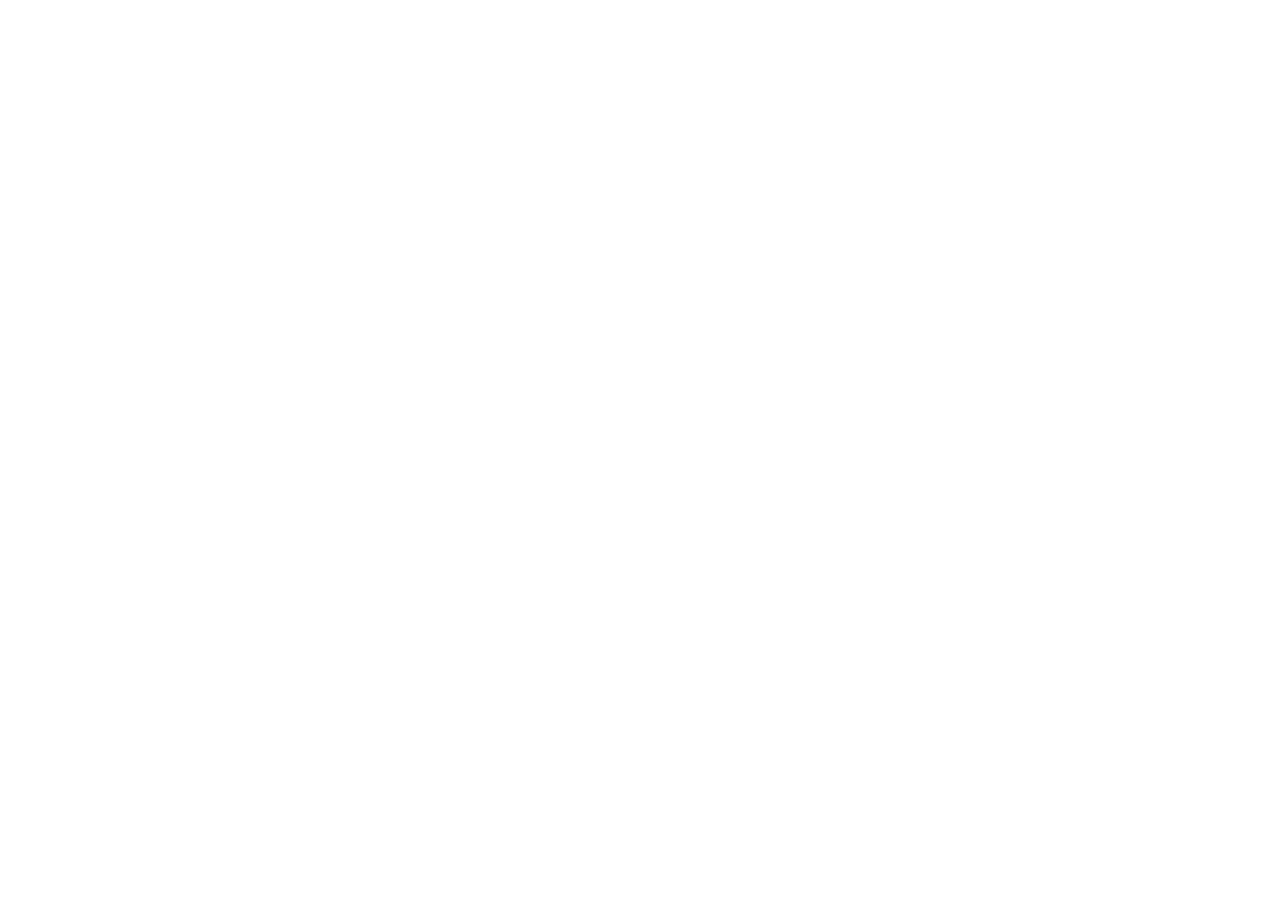
==== index.html @ 677d252b "first" ====
<!DOCTYPE html>
<html lang="da">

<head>
    <meta charset="utf-8">
    <meta name="viewport" content="width=device-width, initial-scale=1.0">
    <title></title>
    <link rel="stylesheet" href="style.css">
</head>

<body>
    <script src=""></script>
</body>

</html>
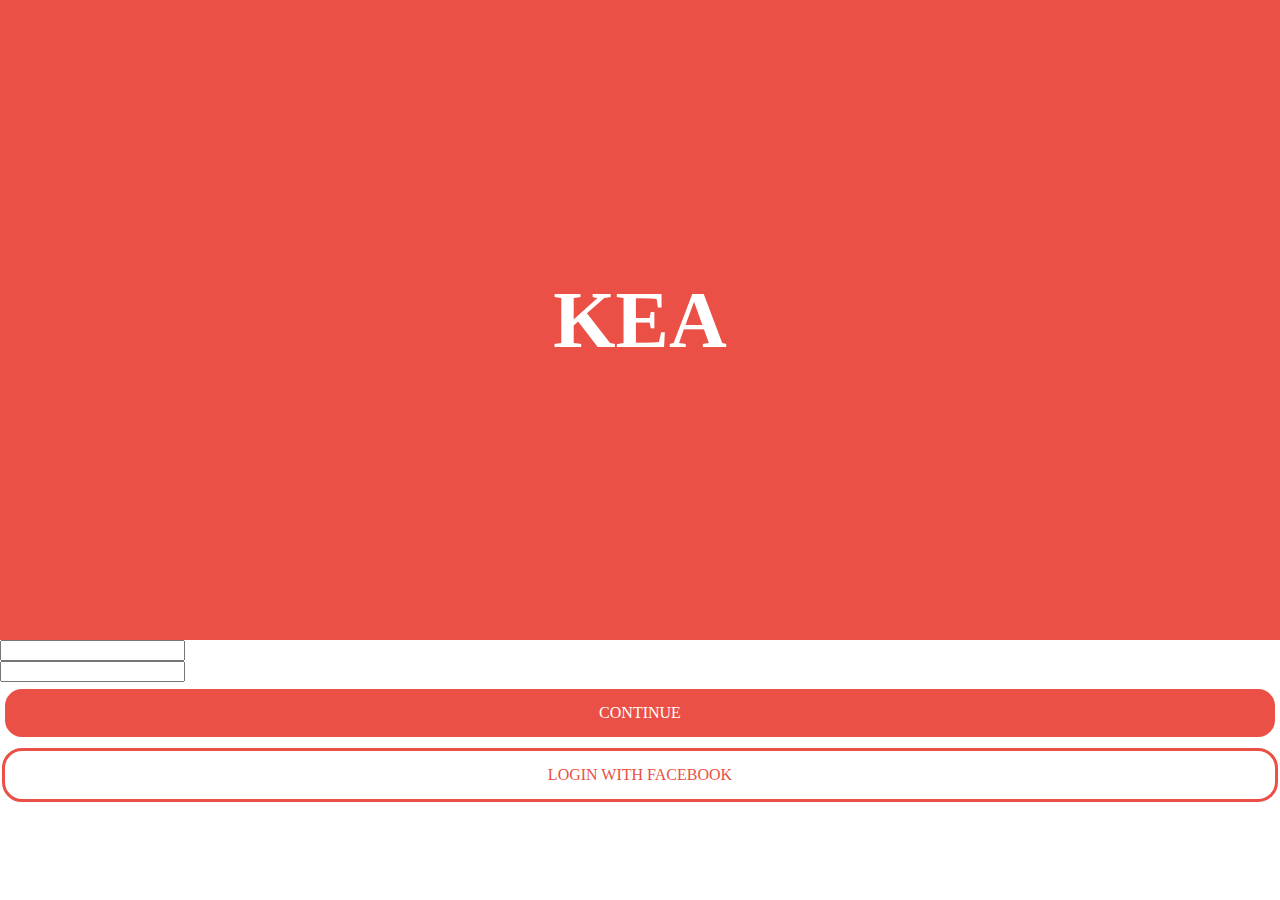
==== commit cfe79ef1: "forside" ====
--- a/index.html
+++ b/index.html
@@ -4,12 +4,35 @@
 <head>
     <meta charset="utf-8">
     <meta name="viewport" content="width=device-width, initial-scale=1.0">
-    <title></title>
+    <title>WEB PROTOTYPE (LOGIN)</title>
     <link rel="stylesheet" href="style.css">
 </head>
 
 <body>
-    <script src=""></script>
-</body>
 
-</html>
+    <section id="login">
+        <div class="top">
+            <h2>KEA</h2>
+        </div>
+
+        <div class="bottom">
+            <form>
+                <input type="text" name=""><br>
+                <input type="text" name="">
+            </form>
+
+            <a href="#" class="knap1 knap">CONTINUE</a>
+            <a href="#" class="knap2 knap">LOGIN WITH FACEBOOK</a>
+
+        </div>
+    </section>
+
+
+
+
+
+
+
+
+    <script src="js.script"></script>
+</body></html>
--- a/style.css
+++ b/style.css
@@ -0,0 +1,62 @@
+html {
+    font-size: 100%;
+}
+
+body {
+    margin: 0;
+    padding: 0;
+}
+
+.top h2 {
+    margin: 0;
+    font-size: 5rem;
+
+
+}
+
+.top {
+    background-color: #EA5045;
+    color: white;
+    width: 100vw;
+    height: 50vw;
+    justify-content: center;
+    display: flex;
+    align-items: center;
+}
+
+
+.bottom {
+    display: flex;
+    flex-wrap: wrap;
+    flex-direction: column;
+}
+
+.knap1 {
+    background-color: #EA5045;
+    border: solid;
+    color: white;
+    border-radius: 20px;
+    padding: 15px 32px;
+    text-align: center;
+    text-decoration: none;
+    display: inline-block;
+    font-size: 16px;
+    margin: 4px 2px;
+    cursor: pointer;
+
+}
+
+.knap2 {
+    background-color: #FFFFFF;
+    border: solid;
+    border-color: #EA5045;
+    border-radius: 20px;
+    color: #EA5045;
+    padding: 15px 32px;
+    text-align: center;
+    text-decoration: none;
+    display: inline-block;
+    font-size: 16px;
+    margin: 4px 2px;
+    cursor: pointer;
+}
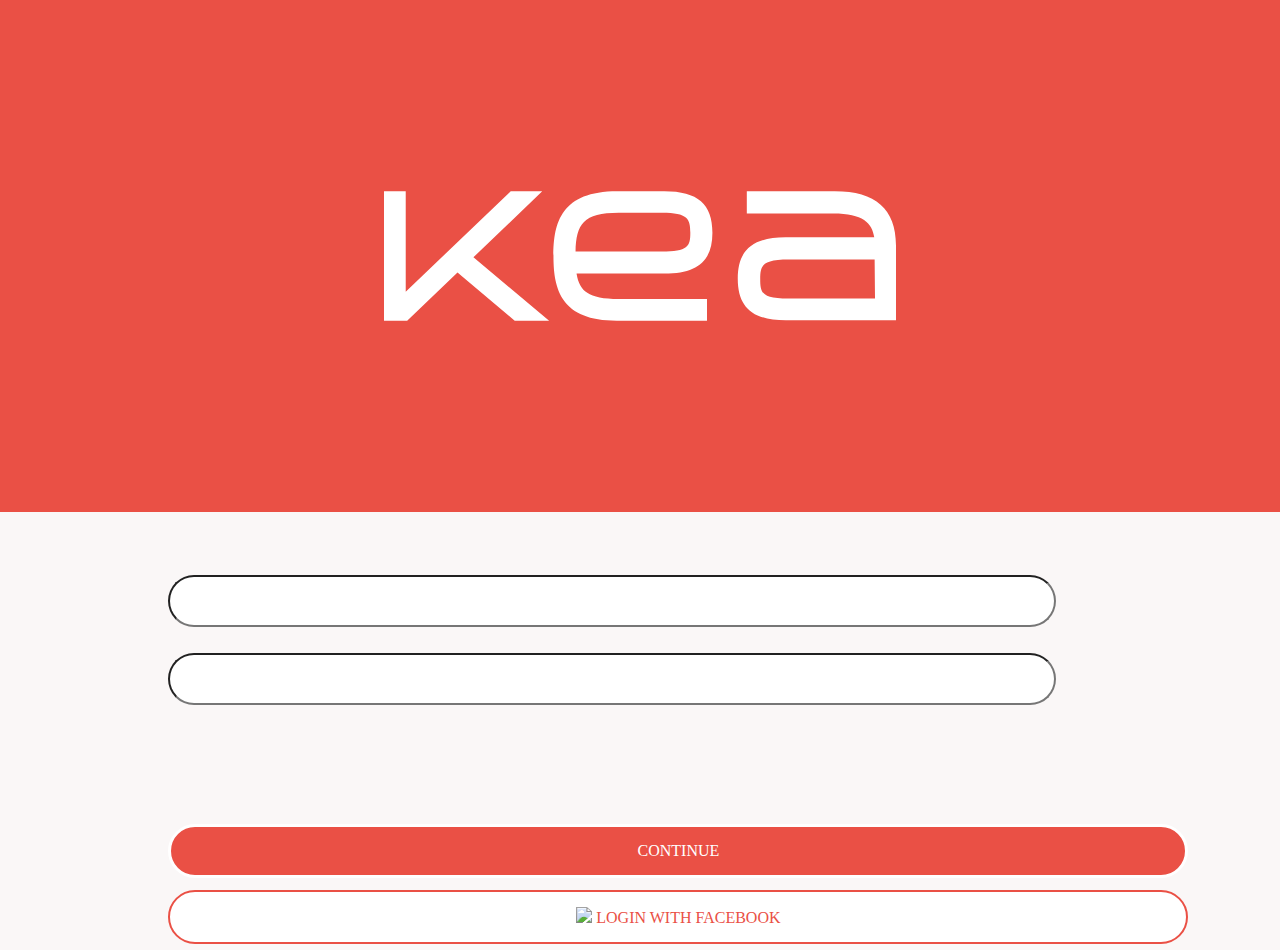
==== commit 986a8d0f: "forside (næsten done)" ====
--- a/index.html
+++ b/index.html
@@ -12,17 +12,21 @@
 
     <section id="login">
         <div class="top">
-            <h2>KEA</h2>
+            <img src="images/login/kea%20logo.svg" alt="logo">
         </div>
 
         <div class="bottom">
-            <form>
-                <input type="text" name=""><br>
-                <input type="text" name="">
-            </form>
+            <div class="bottom1">
+                <form>
+                    <input type="text" name=""><br>
+                    <input type="text" name="">
+                </form>
+            </div>
 
-            <a href="#" class="knap1 knap">CONTINUE</a>
-            <a href="#" class="knap2 knap">LOGIN WITH FACEBOOK</a>
+            <div class="bottom2">
+                <a href="#" class="knap1 knap">CONTINUE</a>
+                <a href="#" class="knap2 knap"> <img src="images/facebook.svg"> LOGIN WITH FACEBOOK</a>
+            </div>
 
         </div>
     </section>
--- a/style.css
+++ b/style.css
@@ -5,6 +5,18 @@
 body {
     margin: 0;
     padding: 0;
+    background-color: #FAF7F7;
+
+}
+
+/** LOGIN SIDE **/
+
+
+
+
+.top img {
+    width: 40vw;
+    height: 35vw;
 }
 
 .top h2 {
@@ -18,45 +30,91 @@
     background-color: #EA5045;
     color: white;
     width: 100vw;
-    height: 50vw;
+    height: 40vw;
     justify-content: center;
     display: flex;
     align-items: center;
 }
 
 
-.bottom {
+/** INPUT FELTER **/
+
+
+.bottom1 {
+    margin-top: 50px;
+    width: 80%;
+    padding-left: 13vw;
+}
+
+input {
+
+
+    color: #EA5045;
+    border-radius: 50px;
+    padding: 15px 32px;
+    text-align: center;
+    font-size: 16px;
+    margin: 13px 2px;
+    width: 80%;
+
+
+}
+
+/**
+
+/** LOGIN KNAPPER **/
+
+.bottom2 {
+    margin-top: 100px;
     display: flex;
     flex-wrap: wrap;
     flex-direction: column;
+    width: 80%;
+    padding-left: 13vw;
+
 }
 
 .knap1 {
     background-color: #EA5045;
     border: solid;
     color: white;
-    border-radius: 20px;
+    border-radius: 50px;
     padding: 15px 32px;
     text-align: center;
     text-decoration: none;
-    display: inline-block;
     font-size: 16px;
-    margin: 4px 2px;
-    cursor: pointer;
+    margin: 6px 2px;
 
 }
 
 .knap2 {
     background-color: #FFFFFF;
-    border: solid;
+    border: solid 2px;
     border-color: #EA5045;
-    border-radius: 20px;
+
+    border-radius: 50px;
     color: #EA5045;
     padding: 15px 32px;
     text-align: center;
     text-decoration: none;
-    display: inline-block;
     font-size: 16px;
-    margin: 4px 2px;
-    cursor: pointer;
+    margin: 6px 2px;
+
 }
+
+
+
+/** FORSIDE **/
+
+nav {
+    background-color: #EA5045;
+    width: 100%;
+    height: 8vw;
+}
+
+nav img {
+    width: 10vw;
+    height: 5vw;
+    padding-top: 1vw;
+    padding-left: 1vw;
+}
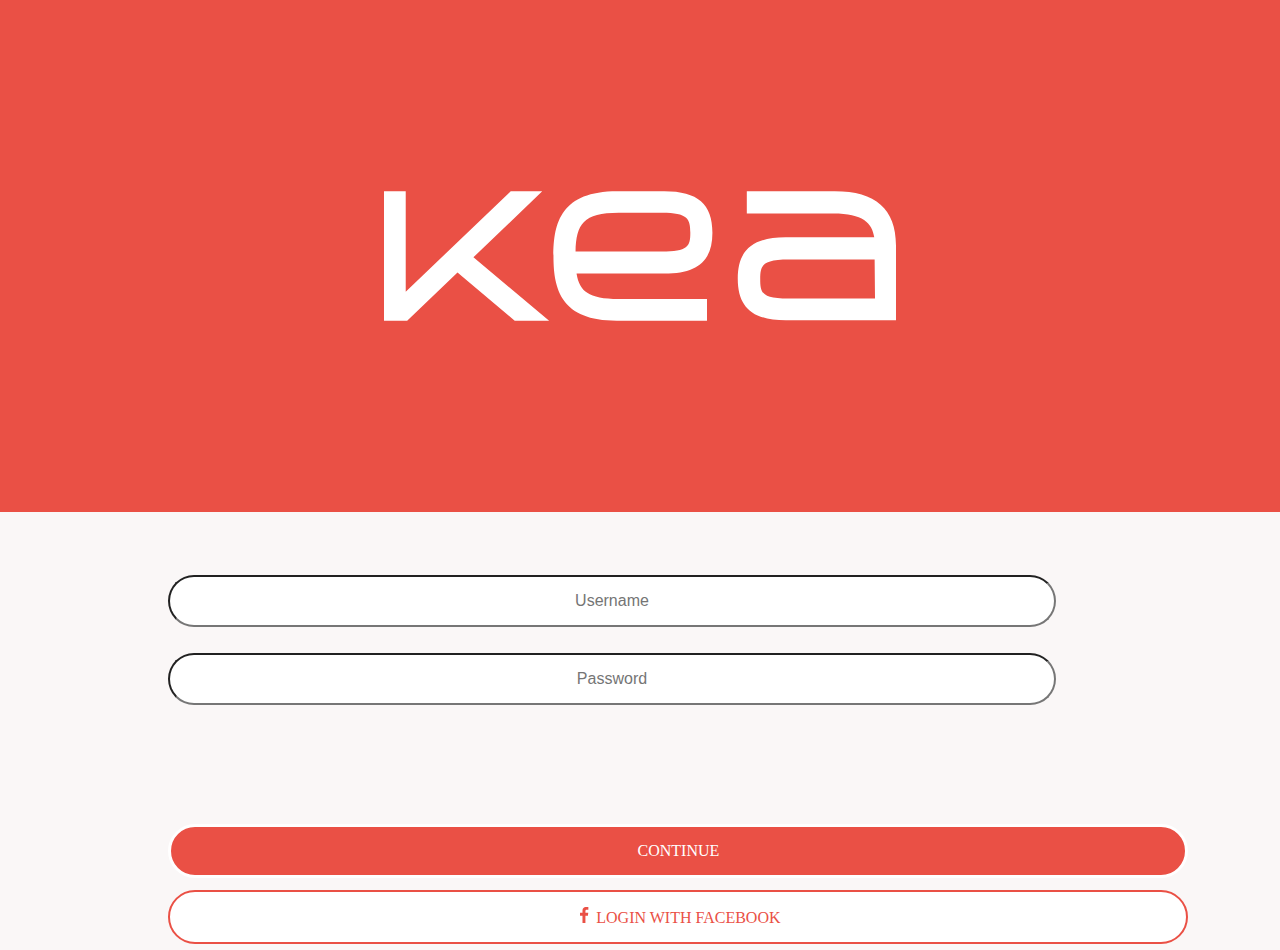
==== commit bbc869b6: "første col" ====
--- a/index.html
+++ b/index.html
@@ -17,15 +17,16 @@
 
         <div class="bottom">
             <div class="bottom1">
-                <form>
-                    <input type="text" name=""><br>
-                    <input type="text" name="">
+                <form id="logininform" class="loginform">
+
+                    <input type="text" placeholder="Username"><br>
+                    <input type="password" placeholder="Password">
                 </form>
             </div>
 
             <div class="bottom2">
-                <a href="#" class="knap1 knap">CONTINUE</a>
-                <a href="#" class="knap2 knap"> <img src="images/facebook.svg"> LOGIN WITH FACEBOOK</a>
+                <a href="forside.html" class="knap1 knap">CONTINUE</a>
+                <a href="forside.html" class="knap2 knap"> <img src="images/login/facebook.svg"> LOGIN WITH FACEBOOK</a>
             </div>
 
         </div>
--- a/style.css
+++ b/style.css
@@ -106,6 +106,8 @@
 
 /** FORSIDE **/
 
+/** NAV **/
+
 nav {
     background-color: #EA5045;
     width: 100%;
@@ -118,3 +120,40 @@
     padding-top: 1vw;
     padding-left: 1vw;
 }
+
+/** BOKSE **/
+
+/** FØRSTE COL **/
+
+.col1 h2 {
+    color: #EA5045;
+    font-size: 1rem;
+}
+
+.col1 img {
+    height: 12vw;
+
+}
+
+
+.col1 {
+    display: flex;
+    justify-content: space-around;
+    margin: 10px;
+
+}
+
+
+
+.col1 .boks {
+    height: 30vw;
+    width: 30vw;
+    background-color: #FFFFFF;
+    display: flex;
+    align-items: center;
+    justify-content: center;
+    flex-direction: column;
+}
+
+
+/** ANDEN COL **/
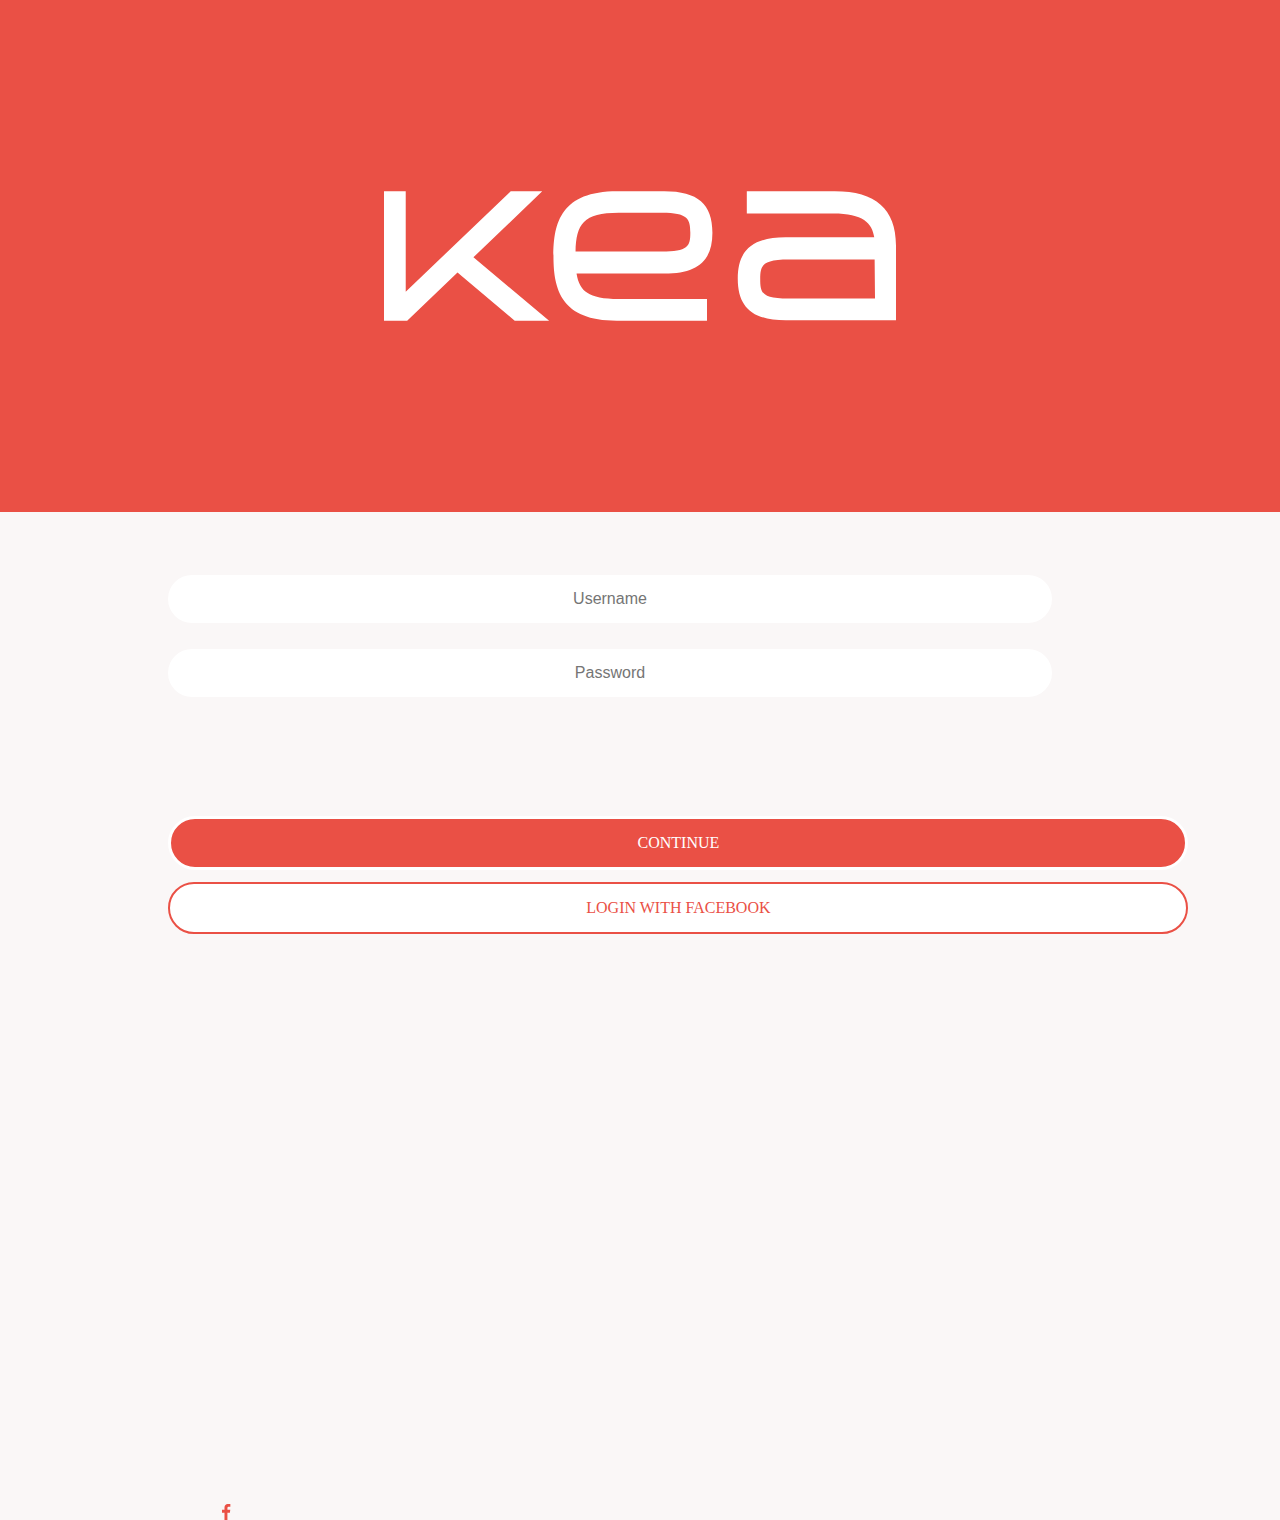
==== commit 3286cb19: "skema & materialer" ====
--- a/index.html
+++ b/index.html
@@ -35,9 +35,5 @@
 
 
 
-
-
-
-
-    <script src="js.script"></script>
+    <script src="script.js"></script>
 </body></html>
--- a/style.css
+++ b/style.css
@@ -47,8 +47,7 @@
 }
 
 input {
-
-
+    border: none;
     color: #EA5045;
     border-radius: 50px;
     padding: 15px 32px;
@@ -102,6 +101,12 @@
 
 }
 
+.bottom2 img {
+    top: 117.5vw;
+    left: 17vw;
+    position: absolute;
+}
+
 
 
 /** FORSIDE **/
@@ -111,29 +116,129 @@
 nav {
     background-color: #EA5045;
     width: 100%;
-    height: 8vw;
-}
-
-nav img {
+    height: 12vw;
+}
+
+nav .left img {
     width: 10vw;
     height: 5vw;
-    padding-top: 1vw;
-    padding-left: 1vw;
-}
+    padding-top: 3vw;
+    padding-left: 3vw;
+}
+
+nav .right {
+    display: flex;
+    justify-content: flex-end;
+    margin-top: -25px;
+    margin-right: 30px;
+    padding: 5px;
+}
+
+nav .right img {
+    width: 10vw;
+    height: 5vw;
+
+
+}
+
+
+/** BURGERMENU **/
+
+
+
+nav .menu {
+    width: 100%;
+    height: 800px;
+    background-color: #3F3140;
+    position: absolute;
+    transition: .3s all;
+    display: flex;
+    flex-direction: column;
+    align-items: center;
+
+}
+
+nav a {
+    color: #EA5045;
+    margin: 30px;
+
+}
+
+.hidden {
+    transform: translateX(100%);
+    opacity: 0;
+}
+
+
+
+
+.pos_m {
+    top: 4vw;
+    right: 10vw;
+}
+
+.bar1,
+.bar2 {
+    width: 2rem;
+    height: 0.2rem;
+    background-color: #F2F2F2;
+    margin: 0.2rem;
+    padding: 1px;
+
+}
+
+.bar3 {
+    width: 1.2rem;
+    height: 0.2rem;
+    background-color: #F2F2F2;
+    margin: 0.2rem;
+    padding: 1px;
+
+}
+
+.change .bar1 {
+    transform: rotate(-45deg) translate(-9px, 6px);
+}
+
+.change .bar2 {
+    opacity: 0;
+}
+
+.change .bar3 {
+    transform: rotate(45deg) translate(-8px, -8px);
+}
+
+
+
+
+
+
 
 /** BOKSE **/
 
+#forside img {
+    height: 12vw;
+
+}
+
 /** FØRSTE COL **/
 
-.col1 h2 {
+#forside h1 {
+    color: #EA5045;
+
+}
+
+#forside h2 {
     color: #EA5045;
     font-size: 1rem;
 }
 
-.col1 img {
-    height: 12vw;
-
-}
+#forside h3 {
+    color: #EA5045;
+    font-size: 3rem;
+}
+
+
 
 
 .col1 {
@@ -157,3 +262,382 @@
 
 
 /** ANDEN COL **/
+
+.col2 {
+    display: flex;
+    margin: 10px;
+    justify-content: space-around;
+}
+
+.col2 .boks1 {
+    height: 30vw;
+    width: 62vw;
+    background-color: #FFFFFF;
+    display: flex;
+    align-items: center;
+    justify-content: center;
+
+}
+
+.col2 .boks2 {
+    height: 30vw;
+    width: 30vw;
+    background-color: #FFFFFF;
+    display: flex;
+    align-items: center;
+    justify-content: center;
+    flex-direction: column;
+}
+
+
+/** TREJDE COL **/
+
+
+.col3 {
+    display: flex;
+    justify-content: space-around;
+    margin: 10px;
+
+}
+
+
+
+.col3 .boks {
+    height: 30vw;
+    width: 30vw;
+    background-color: #FFFFFF;
+    display: flex;
+    align-items: center;
+    justify-content: center;
+    flex-direction: column;
+}
+
+
+/** FJERDE COL **/
+
+.col4 left {
+    display: flex;
+    flex-wrap: wrap;
+    justify-content: space-around;
+}
+
+.col4 {
+    display: flex;
+    margin: 10px;
+    justify-content: space-around;
+}
+
+.col4 .boks1 {
+    height: 30vw;
+    width: 30vw;
+    background-color: #FFFFFF;
+    display: flex;
+    align-items: center;
+    justify-content: center;
+    flex-direction: column;
+    margin-bottom: 10px;
+
+}
+
+.col4 .boks2 {
+    height: 30vw;
+    width: 30vw;
+    background-color: #FFFFFF;
+    display: flex;
+    align-items: center;
+    justify-content: center;
+    flex-direction: column;
+}
+
+.col4 .boks3 {
+    height: 62vw;
+    width: 62vw;
+    background-color: #FFFFFF;
+    display: flex;
+    align-items: center;
+    justify-content: center;
+
+}
+
+/** FEMTE COL **/
+
+.col5 {
+    display: flex;
+    justify-content: space-around;
+    margin: 10px;
+
+}
+
+
+
+.col5 .boks {
+    height: 30vw;
+    width: 30vw;
+    background-color: #FFFFFF;
+    display: flex;
+    align-items: center;
+    justify-content: center;
+    flex-direction: column;
+}
+
+
+#forside img:hover {
+    transform: scale(1.3);
+}
+
+
+/** SKEMA **/
+
+
+.skema {
+    flex-direction: column;
+    display: flex;
+
+
+
+
+
+}
+
+.skema .top {
+    height: 15vw;
+    width: 100vw;
+    background-color: #DEDCDB;
+    display: flex;
+    align-items: center;
+    justify-content: center;
+    color: black;
+
+
+
+}
+
+.skema .mid {
+    height: 15vw;
+    width: 100vw;
+    background-color: #3F3140;
+    display: flex;
+    align-items: center;
+    justify-content: center;
+    flex-direction: column;
+
+
+}
+
+.img1 {
+    top: 33vw;
+    left: 40vw;
+    position: absolute;
+}
+
+.img2 {
+    top: 33vw;
+    right: 40vw;
+    position: absolute;
+}
+
+.mid p {
+    color: white;
+    font-size: 0.8rem;
+    margin: 2px;
+}
+
+.mid h1 {
+    color: white;
+    font-size: 1.2rem;
+    margin: 2px;
+}
+
+
+/** MODULER **/
+
+
+/** FØRSTE MODUL */
+
+.modul {
+    height: 15vw;
+    width: 100vw;
+    background-color: #FFFFFF;
+    border-bottom: 1px #E2E8ED solid;
+    display: flex;
+    flex-direction: column;
+
+}
+
+.modul p {
+    margin: 5px;
+    padding-top: 4px;
+}
+
+.modul2 {
+    position: absolute;
+    border-bottom: 1px #E2E8ED solid;
+}
+
+.info {
+    height: 30vw;
+    width: 80vw;
+    background-color: #F2F1F0;
+    margin-left: 80px;
+    position: absolute;
+    z-index: 2;
+}
+
+.img3 {
+    top: 5vw;
+    right: 5vw;
+    position: absolute;
+}
+
+.img4 {
+    top: 10vw;
+    right: 5vw;
+    position: absolute;
+}
+
+.split {
+
+    width: 100vw;
+    height: 5vw;
+    background-color: #FAF7F7;
+    position: absolute;
+
+}
+
+/** ANDET MODUL */
+
+.split1 {
+    top: 72vw;
+}
+
+
+
+.modul3 {
+    top: 76vw;
+    position: absolute;
+}
+
+.modul4 {
+    top: 91vw;
+    position: absolute;
+}
+
+
+.info2 {
+    top: 76vw;
+    height: 30vw;
+    width: 80vw;
+    background-color: #F2F1F0;
+    margin-left: 80px;
+    position: absolute;
+    z-index: 2;
+
+}
+
+
+
+
+/** TREJDE MODUL **/
+
+.split2 {
+    top: 106vw;
+}
+
+.modul5 {
+    top: 111vw;
+    position: absolute;
+
+}
+
+.modul6 {
+    top: 126vw;
+    position: absolute;
+
+}
+
+
+.info3 {
+    top: 111vw;
+    height: 30vw;
+    width: 80vw;
+    background-color: #F2F1F0;
+    margin-left: 80px;
+    position: absolute;
+    z-index: 2;
+}
+
+.testtest p {
+    padding-left: 20px;
+}
+
+.testtest h4 {
+    padding-left: 20px;
+}
+
+
+
+/** MATERIALER **/
+
+.materialer {
+    display: flex;
+    flex-direction: column;
+}
+
+.materialer .mat {
+    height: 20vw;
+    width: 95vw;
+    background-color: #DEDCDB;
+    margin: 10px;
+    justify-content: center;
+
+}
+
+.materialer .mat h4,
+p {
+    margin: 20px;
+
+}
+
+
+
+.mat1 img {
+    top: 25vw;
+    position: absolute;
+    left: 45vw;
+}
+
+.mat2 img {
+    top: 50vw;
+    position: absolute;
+    left: 25vw;
+}
+
+.mat3 img {
+    top: 100vw;
+    left: -50px;
+    position: absolute;
+}
+
+/** FOOTER **/
+
+
+footer {
+    width: 100%;
+    height: 15vw;
+    background-color: #3F3140;
+    color: white;
+    position: absolute;
+    top: 142vw;
+    display: flex;
+    justify-content: center;
+}
+
+footer p {
+    margin-top: 20px;
+}
+
+footer img {
+    position: absolute;
+    left: 40vw;
+    top: 4vw;
+}
